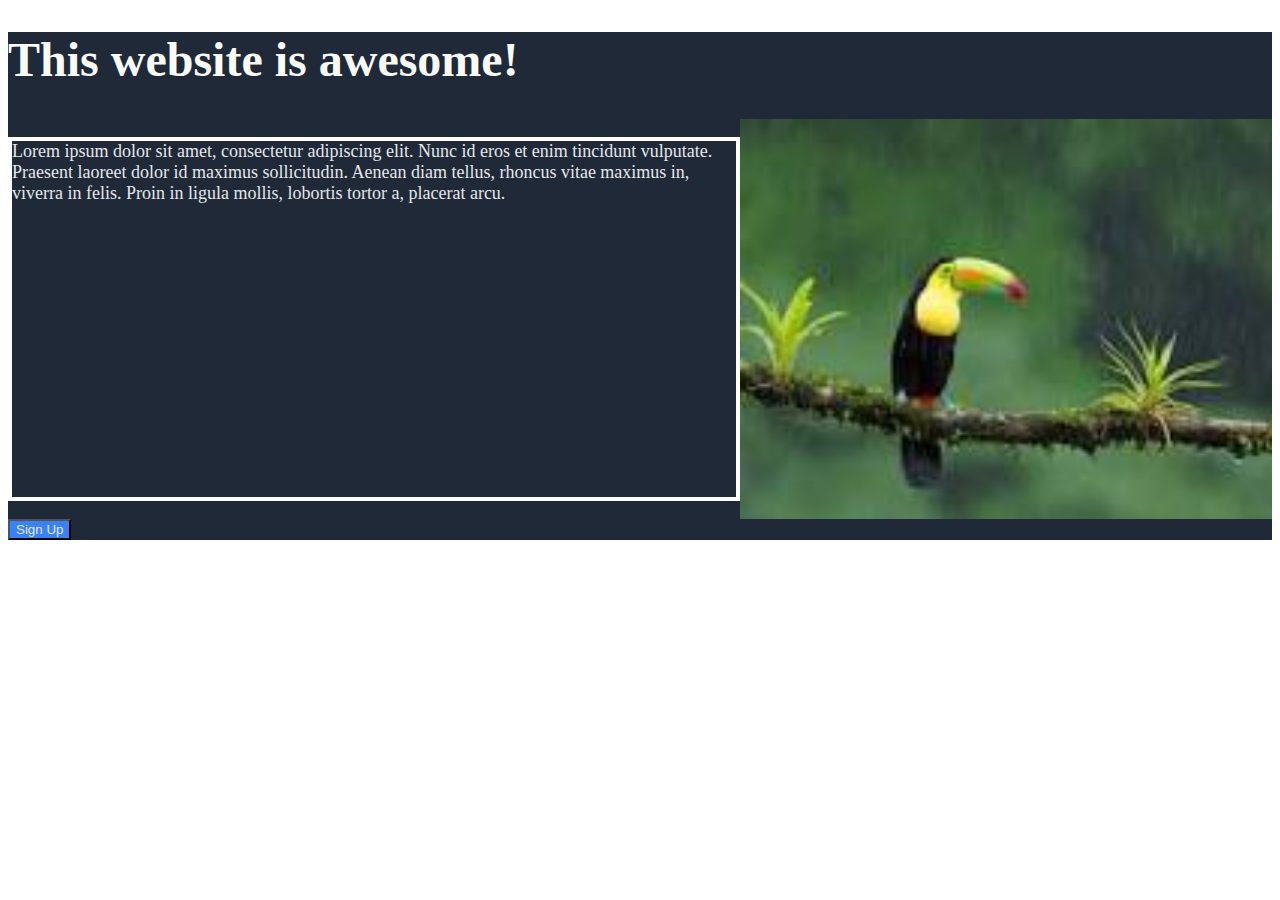
==== html-css-js-experiments/css-basic-codes/landing-page/index.html @ 0e0f0414 "Added lots of extra files and folders and modifications (includes the new project)" ====
<!DOCTYPE html>
<html lang="en">
    <meta charset="UTF-8">
    <title>Landing Page</title>
    <link rel="stylesheet" href="styles.css">

    <body>

        <!--Dark blue section-->
        
        <div class="hero"><h1 style="font-size: 48px; color: #f9faf8;">This website is awesome!</h1>
        <div class="hero-w-img">
        <p style="font-size: 18px; color: #e5e7eb">Lorem ipsum dolor sit amet, consectetur adipiscing elit. 
            Nunc id eros et enim tincidunt vulputate. Praesent laoreet dolor id maximus sollicitudin. 
            Aenean diam tellus, rhoncus vitae maximus in, viverra in felis. 
            Proin in ligula mollis, lobortis tortor a, placerat arcu.</p>
        
        <img src="toucan.jpeg">
    </div>
        
        <button style="background-color: #3882f6; color: #e5e7eb;">Sign Up</button>
        </div>

    </body>
</html>
---- html-css-js-experiments/css-basic-codes/landing-page/styles.css ----
.hero{
    background-color: #1f2937;    
}

.hero-text{
    height: 20px;
    border: 4px solid white;
}

.hero-w-img{
    display: flex;
    height: 400px;
}

.hero-w-img .img{
    height: 200px;
    width: 200px;
}

.hero .hero-w-img{
    flex: 1;
}

.hero p{
    border: 4px solid white;
}
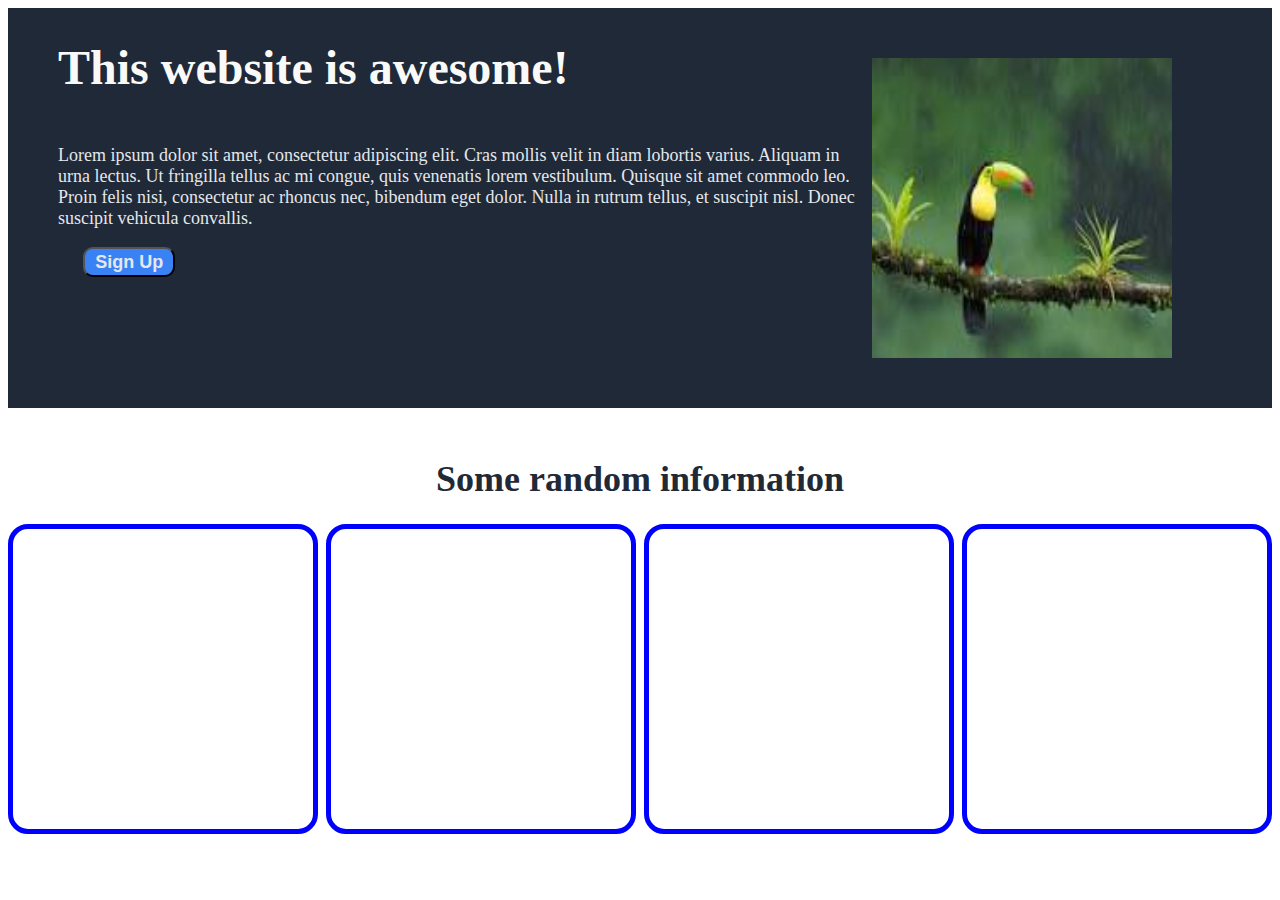
==== commit 4dba7497: "Changes made to the Landing Page codes" ====
--- a/html-css-js-experiments/css-basic-codes/landing-page/index.html
+++ b/html-css-js-experiments/css-basic-codes/landing-page/index.html
@@ -8,18 +8,36 @@
 
         <!--Dark blue section-->
         
-        <div class="hero"><h1 style="font-size: 48px; color: #f9faf8;">This website is awesome!</h1>
-        <div class="hero-w-img">
-        <p style="font-size: 18px; color: #e5e7eb">Lorem ipsum dolor sit amet, consectetur adipiscing elit. 
-            Nunc id eros et enim tincidunt vulputate. Praesent laoreet dolor id maximus sollicitudin. 
-            Aenean diam tellus, rhoncus vitae maximus in, viverra in felis. 
-            Proin in ligula mollis, lobortis tortor a, placerat arcu.</p>
+        <div class="hero">
+            <div class="hero-w-img">
+                <div class="hero-w-heading">
+            <h1 style="font-size: 48px; color: #f9faf8;">This website is awesome!</h1>
+            
+                <p style="font-size: 18px; color: #e5e7eb">Lorem ipsum dolor sit amet, consectetur adipiscing elit. 
+                Cras mollis velit in diam lobortis varius. 
+
+                Aliquam in urna lectus. Ut fringilla tellus ac mi congue, quis venenatis lorem vestibulum. 
+
+                Quisque sit amet commodo leo. Proin felis nisi, consectetur ac rhoncus nec, bibendum eget dolor. 
+
+                Nulla in rutrum tellus, et suscipit nisl. Donec suscipit vehicula convallis. 
+            </p>
+            <button style="background-color: #3882f6; color: #e5e7eb; margin-bottom: 50px; margin-left: 25px;
+        height: 29.64px; width: 92.37px; font-size: large; border-radius: 10px;"><b>Sign Up</b></button>
+            </div>
         
         <img src="toucan.jpeg">
     </div>
-        
-        <button style="background-color: #3882f6; color: #e5e7eb;">Sign Up</button>
         </div>
 
+        <h1 style="color: #1f2937; font-size: 36px; text-align: center; margin-top: 50px;">Some random information</h1>
+        <div class="infodiv">
+            <div class = "infoBox"></div>
+            <div class = "infoBox"></div>
+            <div class = "infoBox"></div>
+            <div class = "infoBox"></div>
+            
+        </div>
+        
     </body>
 </html>--- a/html-css-js-experiments/css-basic-codes/landing-page/styles.css
+++ b/html-css-js-experiments/css-basic-codes/landing-page/styles.css
@@ -1,26 +1,40 @@
 .hero{
-    background-color: #1f2937;    
+    background-color: #1f2937;
 }
 
-.hero-text{
-    height: 20px;
-    border: 4px solid white;
+.hero-w-heading{
+    display: flex;
+    flex-direction: column;
+    margin-left: 50px;
 }
+
+
 
 .hero-w-img{
     display: flex;
     height: 400px;
 }
 
-.hero-w-img .img{
-    height: 200px;
-    width: 200px;
+.hero-w-img img{
+    height: 300px;
+    width: 300px;
+    margin-right: 100px;
+    padding-top: 50px;
 }
 
-.hero .hero-w-img{
-    flex: 1;
+body button{
+    text-align: center;
 }
 
-.hero p{
-    border: 4px solid white;
+
+.infodiv{
+    display: flex;
+    justify-content: space-between;   
+}
+
+.infoBox{
+    border: 5px solid blue;
+    height: 300px;
+    width: 300px;
+    border-radius: 20px;
 }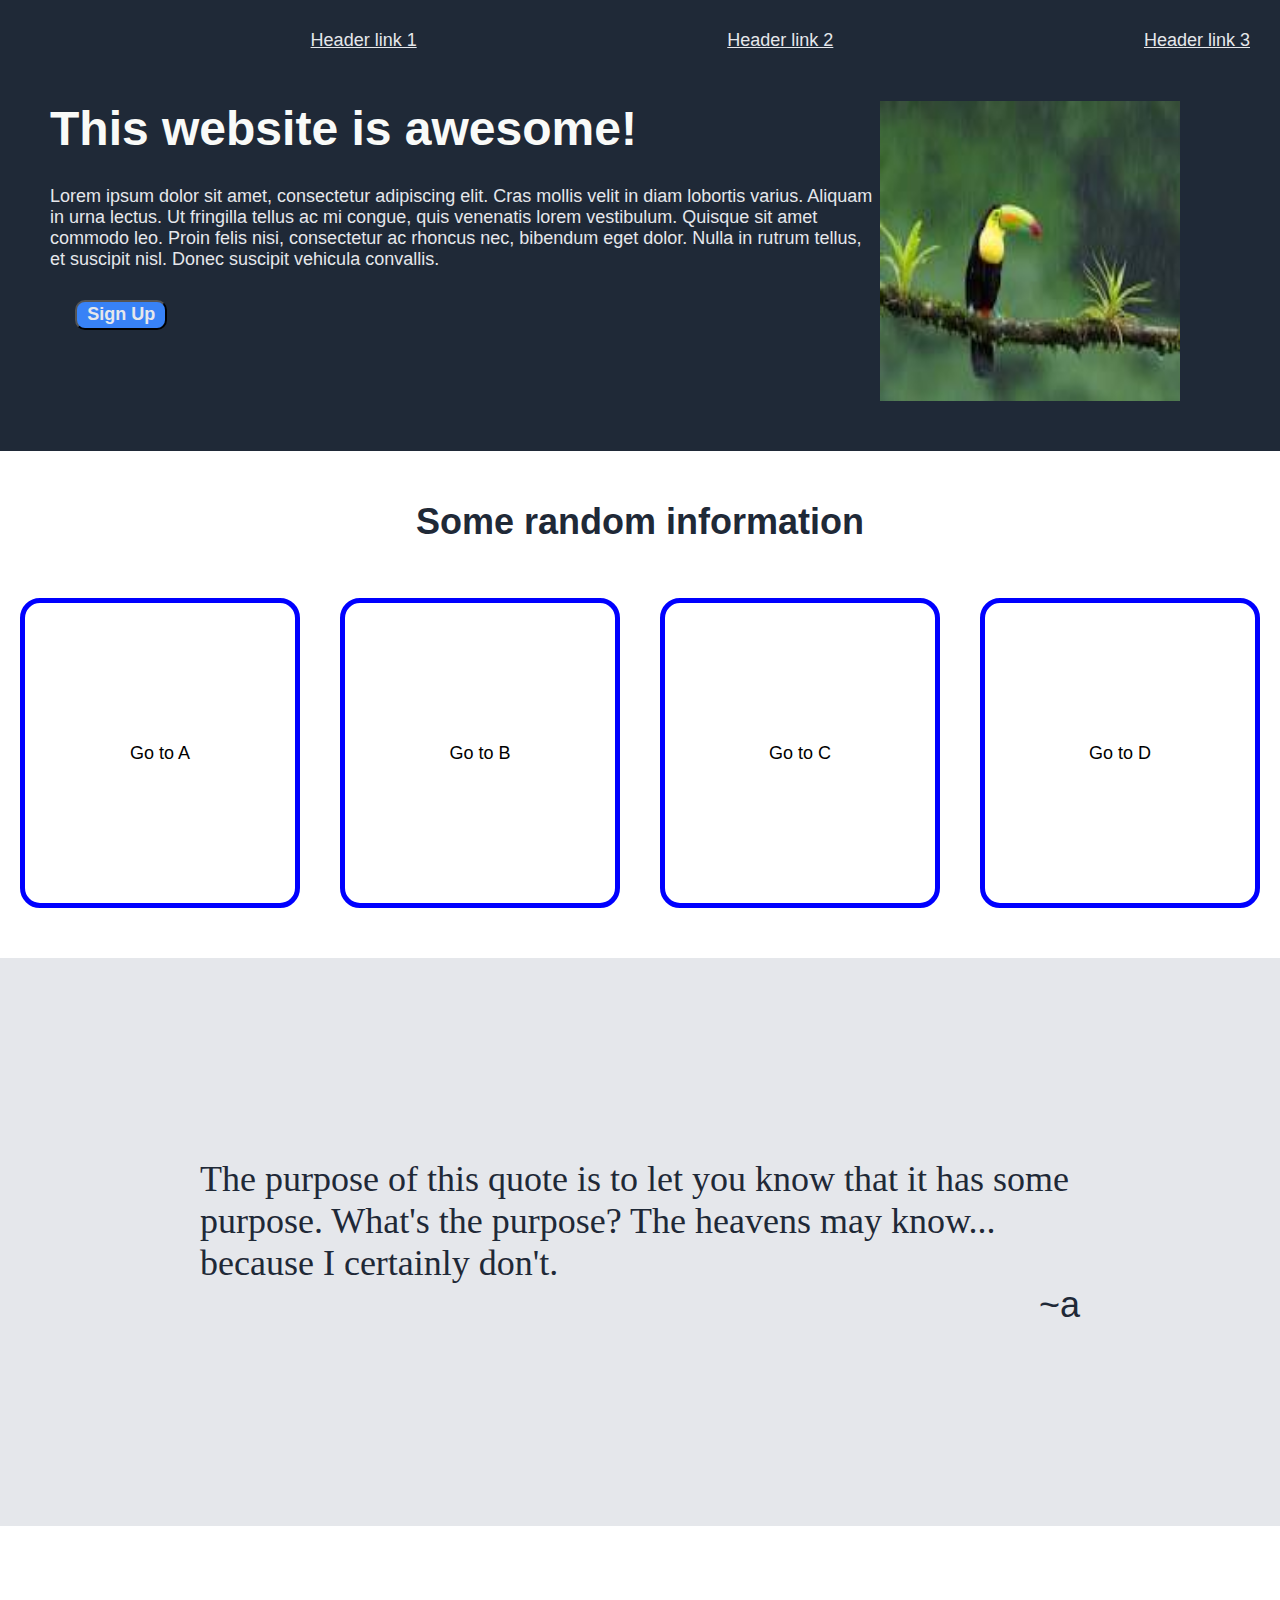
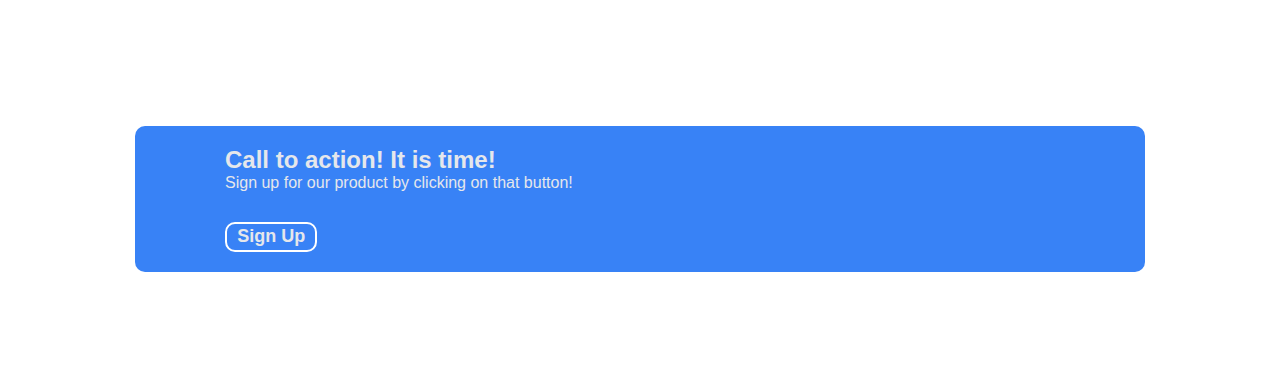
==== commit b42c27a6: "Changes made to landing page html" ====
--- a/html-css-js-experiments/css-basic-codes/landing-page/index.html
+++ b/html-css-js-experiments/css-basic-codes/landing-page/index.html
@@ -7,6 +7,17 @@
     <body>
 
         <!--Dark blue section-->
+        <div class = "header">
+            <div class = "headerText"><a href="https://google.com" style="text-decoration: None;
+            color: #e5e7eb;"><u>Header link 1</u></a></div>
+
+            <div class="headerText"><a href="https://youtube.com" style="text-decoration: None;
+            color: #e5e7eb;"><u>Header link 2</u> </a></div>
+
+            <div class="headerText"><a href="https://github.com" style="text-decoration: None;
+            color: #e5e7eb;"><u>Header link 3</u></a></div>
+
+        </div>
         
         <div class="hero">
             <div class="hero-w-img">
@@ -32,12 +43,31 @@
 
         <h1 style="color: #1f2937; font-size: 36px; text-align: center; margin-top: 50px;">Some random information</h1>
         <div class="infodiv">
-            <div class = "infoBox"></div>
-            <div class = "infoBox"></div>
-            <div class = "infoBox"></div>
-            <div class = "infoBox"></div>
+            <div class = "infoBox"><p>Go to A</p></div>
+            <div class = "infoBox"><p>Go to B</p></div>
+            <div class = "infoBox"><p>Go to C</p></div>
+            <div class = "infoBox"><p>Go to D</p></div>
             
         </div>
+
+        <div class="quote">
+            The purpose of this quote is to let you know that it has some purpose. 
+            What's the purpose? The heavens may know... because I certainly don't.
+            <p style="text-align: right;">~a</p>
+        </div>
+
+        <div class="call-box">
+            <div>
+            <h2>Call to action! It is time! </h2> </div>
+
+            <div>
+            Sign up for our product by clicking on that button!</div>
+            <button style="background-color: #3882f6; color: #e5e7eb;
+        height: 29.64px; width: 92.37px; font-size: large; border-radius: 10px; border: 2px solid white;
+        cursor: pointer;"><b>
+            Sign Up</b></button>
+        </div>
+        
         
     </body>
 </html>--- a/html-css-js-experiments/css-basic-codes/landing-page/styles.css
+++ b/html-css-js-experiments/css-basic-codes/landing-page/styles.css
@@ -1,11 +1,23 @@
+*{
+    margin: 0;
+    padding: 0;
+    font-family: sans-serif;
+}
+
 .hero{
     background-color: #1f2937;
+    border: none;
 }
 
 .hero-w-heading{
     display: flex;
     flex-direction: column;
     margin-left: 50px;
+    padding-top: 50px;
+}
+
+.hero-w-heading p{
+    padding-top: 30px;
 }
 
 
@@ -20,21 +32,80 @@
     width: 300px;
     margin-right: 100px;
     padding-top: 50px;
+    
 }
 
 body button{
     text-align: center;
+    margin-top: 30px;
 }
 
 
 .infodiv{
     display: flex;
-    justify-content: space-between;   
+    justify-content: space-between;
 }
 
 .infoBox{
+    display: flex;
     border: 5px solid blue;
     height: 300px;
     width: 300px;
     border-radius: 20px;
-}+    align-items: center;
+    justify-content: center;
+    margin-left: 20px;
+    margin-right: 20px;
+    margin-top: 55px;
+    
+}
+
+.infoBox:hover{
+    background-color: #d3d3d3;
+    transition-duration: 0.5s;
+}
+
+
+
+.infoBox p{
+    font-size: large;
+}
+
+.quote{
+    margin-top: 50px;
+    background-color: #e5e7eb;
+    font: 36px italic;
+    padding: 200px;
+    color: #1f2937;
+    margin-bottom: 200px;
+}
+
+.call-box{
+    background-color: #3882f6;
+    margin: auto;
+    color: #e5e7eb;
+    padding: 20px;
+    display: flex;
+    flex-direction: column;
+    width: 900px;
+    margin-bottom: 100px;
+    border-radius: 10px;
+    padding-left: 90px;
+}
+
+.header{
+    background-color: #1f2937;
+    display: flex;
+    padding-top: 30px;
+    padding-right: 30px;
+    text-align: right;
+    width: auto;
+    
+}
+
+.headerText{
+    flex: 1;
+    color: #e5e7eb;
+    font-size: 18px;
+    
+}
